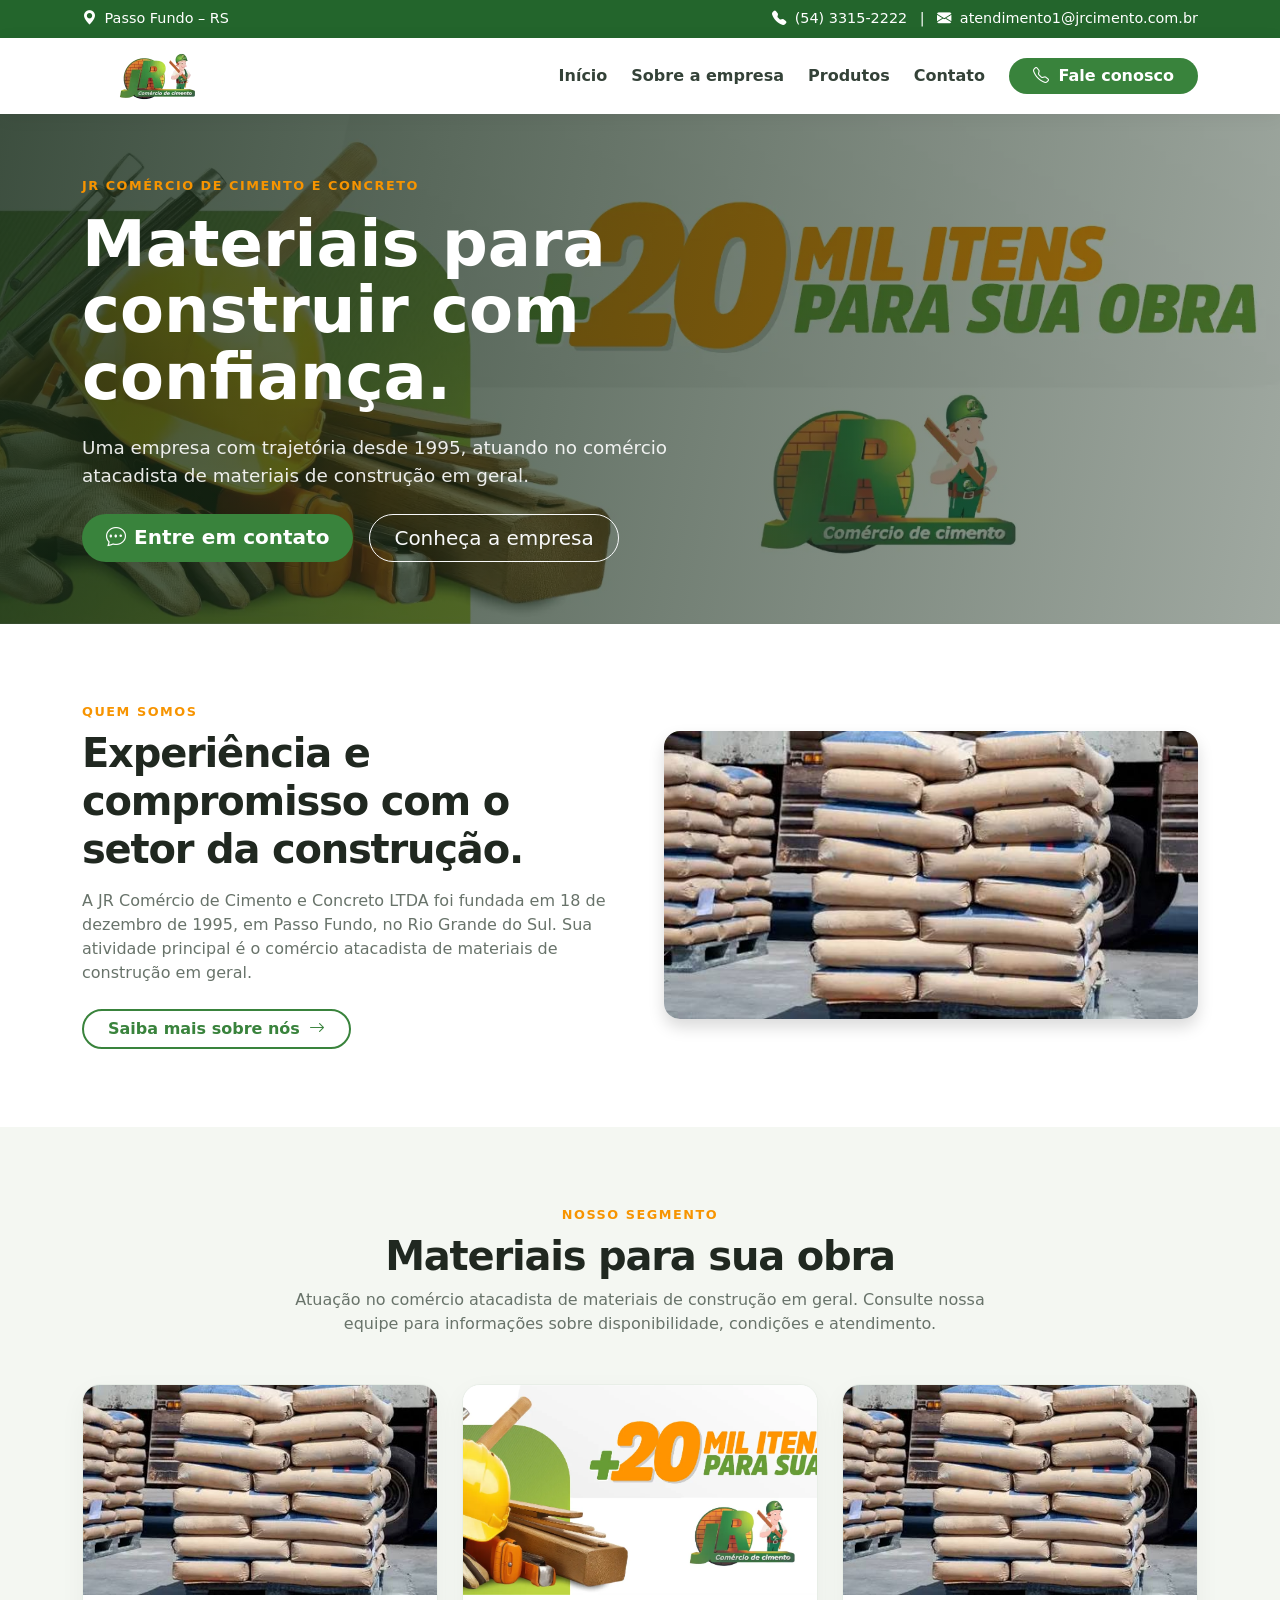
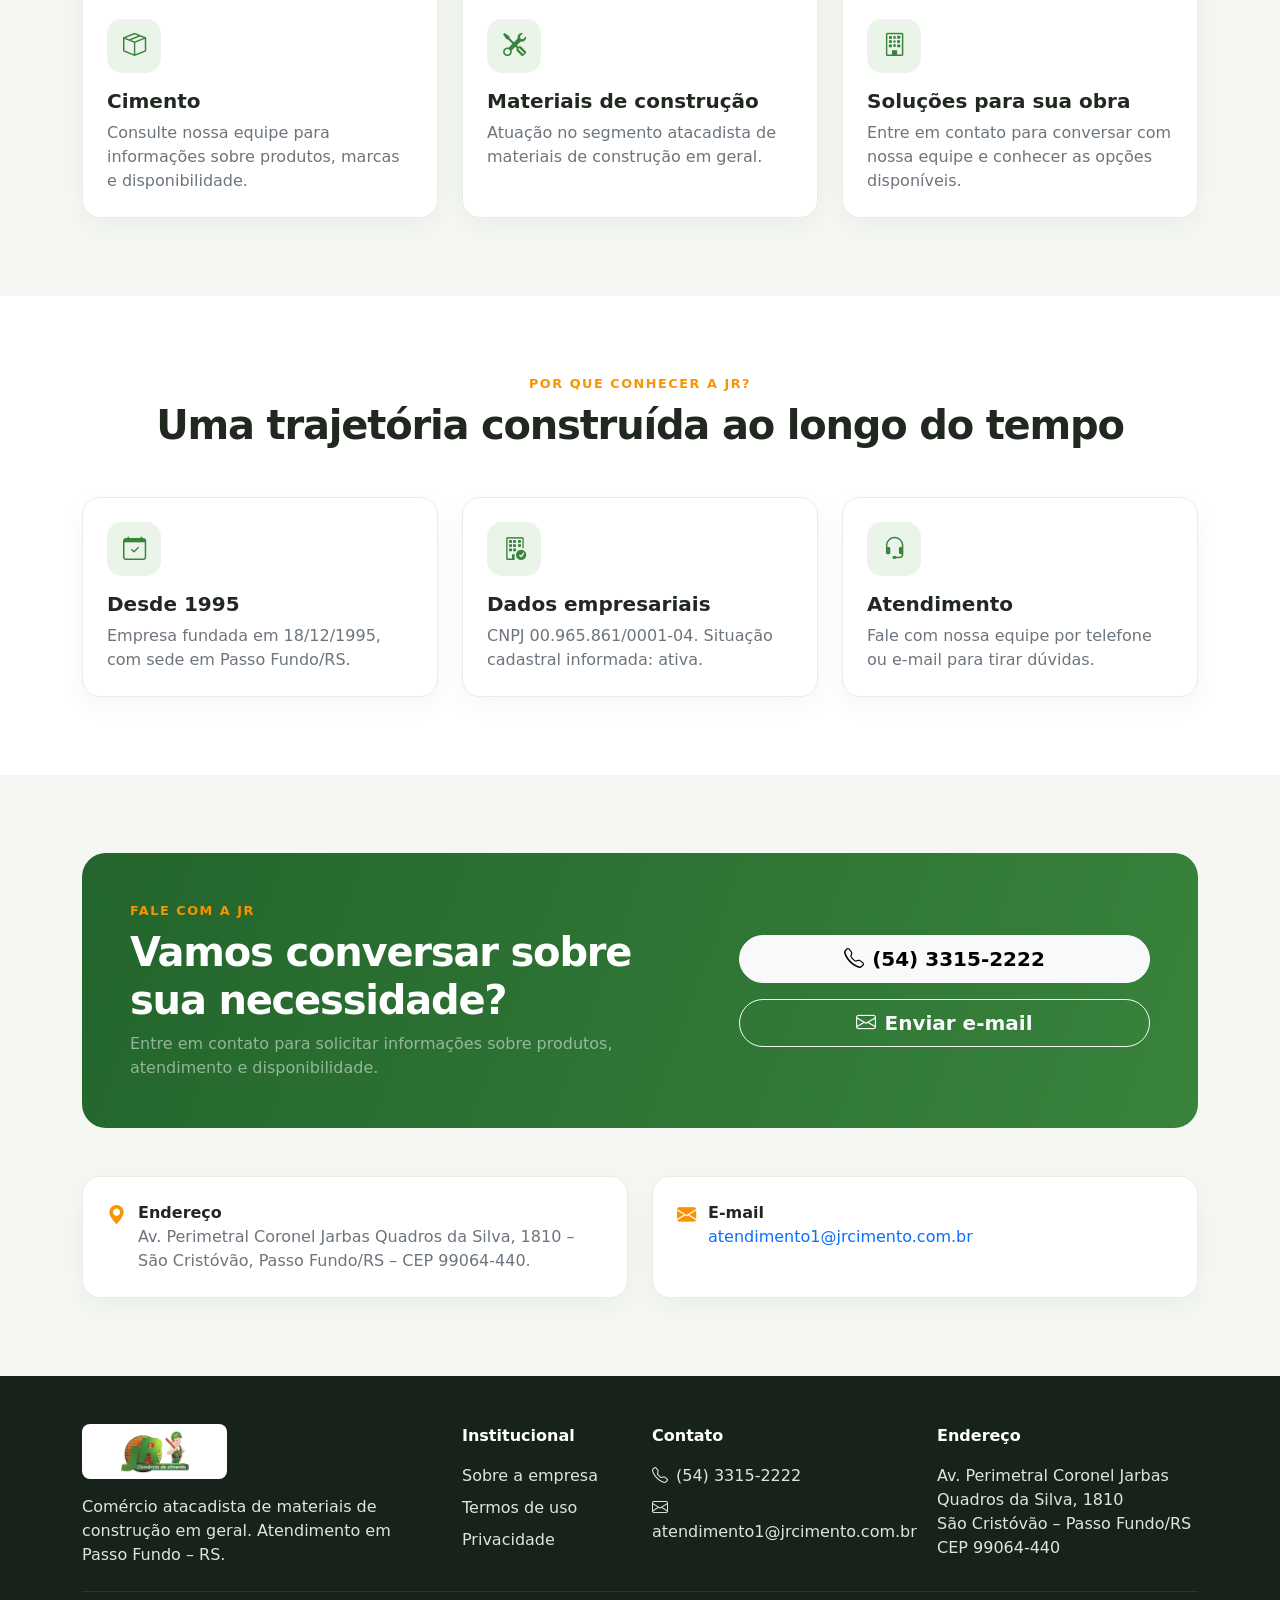
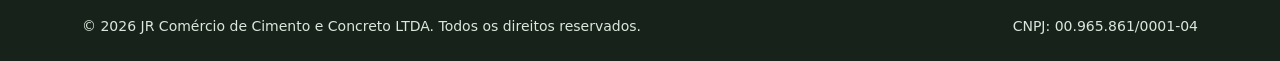
==== index.html @ 9acf4efb "Add files via upload" ====
<!doctype html>
<html lang="pt-BR">
<head>
  <meta charset="utf-8">
  <meta name="viewport" content="width=device-width, initial-scale=1">
  <meta name="theme-color" content="#39833c">
  <link href="https://cdn.jsdelivr.net/npm/bootstrap@5.3.3/dist/css/bootstrap.min.css" rel="stylesheet">
  <link rel="stylesheet" href="https://cdn.jsdelivr.net/npm/bootstrap-icons@1.11.3/font/bootstrap-icons.min.css">
  <link rel="stylesheet" href="css/style.css">
  <title>JR Comércio de Cimento e Concreto | Materiais de Construção</title>
  <meta name="description" content="JR Comércio de Cimento e Concreto LTDA, comércio atacadista de materiais de construção em Passo Fundo – RS. Entre em contato.">
</head>
<body>

<div class="topline py-2">
  <div class="container d-flex flex-wrap justify-content-between gap-2">
    <span><i class="bi bi-geo-alt-fill me-1"></i> Passo Fundo – RS</span>
    <span><i class="bi bi-telephone-fill me-1"></i> (54) 3315-2222 <span class="mx-2">|</span> <i class="bi bi-envelope-fill me-1"></i> atendimento1@jrcimento.com.br</span>
  </div>
</div>
<nav class="navbar navbar-expand-lg bg-white sticky-top">
  <div class="container">
    <a class="navbar-brand" href="index.html"><img src="img/logo.webp" alt="JR Comércio de Cimento e Concreto"></a>
    <button class="navbar-toggler" type="button" data-bs-toggle="collapse" data-bs-target="#mainNav" aria-controls="mainNav" aria-expanded="false" aria-label="Abrir menu"><span class="navbar-toggler-icon"></span></button>
    <div class="collapse navbar-collapse" id="mainNav">
      <ul class="navbar-nav ms-auto align-items-lg-center gap-lg-2">
        <li class="nav-item"><a class="nav-link" href="index.html">Início</a></li>
        <li class="nav-item"><a class="nav-link" href="sobre.html">Sobre a empresa</a></li>
        <li class="nav-item"><a class="nav-link" href="index.html#produtos">Produtos</a></li>
        <li class="nav-item"><a class="nav-link" href="index.html#contato">Contato</a></li>
        <li class="nav-item ms-lg-2"><a class="btn btn-jr rounded-pill px-4" href="tel:+555433152222"><i class="bi bi-telephone me-1"></i> Fale conosco</a></li>
      </ul>
    </div>
  </div>
</nav>

<header class="hero">
  <div class="container py-5">
    <div class="eyebrow mb-3">JR Comércio de Cimento e Concreto</div>
    <h1>Materiais para construir com confiança.</h1>
    <p class="my-4">Uma empresa com trajetória desde 1995, atuando no comércio atacadista de materiais de construção em geral.</p>
    <div class="d-flex flex-wrap gap-3">
      <a class="btn btn-jr btn-lg rounded-pill px-4" href="#contato"><i class="bi bi-chat-dots me-2"></i>Entre em contato</a>
      <a class="btn btn-outline-light btn-lg rounded-pill px-4" href="sobre.html">Conheça a empresa</a>
    </div>
  </div>
</header>

<section class="section-pad">
  <div class="container">
    <div class="row align-items-center g-5">
      <div class="col-lg-6">
        <div class="eyebrow">Quem somos</div>
        <h2 class="section-title display-6 mt-2">Experiência e compromisso com o setor da construção.</h2>
        <p class="section-lead mt-3">A JR Comércio de Cimento e Concreto LTDA foi fundada em 18 de dezembro de 1995, em Passo Fundo, no Rio Grande do Sul. Sua atividade principal é o comércio atacadista de materiais de construção em geral.</p>
        <a href="sobre.html" class="btn btn-outline-jr rounded-pill px-4 mt-2">Saiba mais sobre nós <i class="bi bi-arrow-right ms-1"></i></a>
      </div>
      <div class="col-lg-6">
        <img src="img/cimento-estoque.jpg" class="img-fluid rounded-4 shadow" alt="Estoque de sacos de cimento e materiais para construção">
      </div>
    </div>
  </div>
</section>

<section class="soft-bg section-pad" id="produtos">
  <div class="container">
    <div class="text-center mb-5">
      <div class="eyebrow">Nosso segmento</div>
      <h2 class="section-title display-6 mt-2">Materiais para sua obra</h2>
      <p class="section-lead mx-auto">Atuação no comércio atacadista de materiais de construção em geral. Consulte nossa equipe para informações sobre disponibilidade, condições e atendimento.</p>
    </div>
    <div class="row g-4">
      <div class="col-md-6 col-lg-4">
        <article class="product-card">
          <img src="img/cimento-estoque.jpg" alt="Sacos de cimento armazenados">
          <div class="card-body"><div class="feature-icon mb-3"><i class="bi bi-box-seam"></i></div><h3 class="h5 fw-bold">Cimento</h3><p class="text-secondary mb-0">Consulte nossa equipe para informações sobre produtos, marcas e disponibilidade.</p></div>
        </article>
      </div>
      <div class="col-md-6 col-lg-4">
        <article class="product-card">
          <img src="img/banner-ferramentas.webp" alt="Ferramentas e equipamentos de construção">
          <div class="card-body"><div class="feature-icon mb-3"><i class="bi bi-tools"></i></div><h3 class="h5 fw-bold">Materiais de construção</h3><p class="text-secondary mb-0">Atuação no segmento atacadista de materiais de construção em geral.</p></div>
        </article>
      </div>
      <div class="col-md-6 col-lg-4">
        <article class="product-card">
          <img src="img/cimento-estoque.jpg" alt="Materiais para obras">
          <div class="card-body"><div class="feature-icon mb-3"><i class="bi bi-building"></i></div><h3 class="h5 fw-bold">Soluções para sua obra</h3><p class="text-secondary mb-0">Entre em contato para conversar com nossa equipe e conhecer as opções disponíveis.</p></div>
        </article>
      </div>
    </div>
  </div>
</section>

<section class="section-pad">
  <div class="container">
    <div class="text-center mb-5"><div class="eyebrow">Por que conhecer a JR?</div><h2 class="section-title display-6 mt-2">Uma trajetória construída ao longo do tempo</h2></div>
    <div class="row g-4">
      <div class="col-md-4"><div class="feature-card p-4"><div class="feature-icon mb-3"><i class="bi bi-calendar-check"></i></div><h3 class="h5 fw-bold">Desde 1995</h3><p class="text-secondary mb-0">Empresa fundada em 18/12/1995, com sede em Passo Fundo/RS.</p></div></div>
      <div class="col-md-4"><div class="feature-card p-4"><div class="feature-icon mb-3"><i class="bi bi-building-check"></i></div><h3 class="h5 fw-bold">Dados empresariais</h3><p class="text-secondary mb-0">CNPJ 00.965.861/0001-04. Situação cadastral informada: ativa.</p></div></div>
      <div class="col-md-4"><div class="feature-card p-4"><div class="feature-icon mb-3"><i class="bi bi-headset"></i></div><h3 class="h5 fw-bold">Atendimento</h3><p class="text-secondary mb-0">Fale com nossa equipe por telefone ou e-mail para tirar dúvidas.</p></div></div>
    </div>
  </div>
</section>

<section class="section-pad soft-bg" id="contato">
  <div class="container">
    <div class="cta-band p-4 p-lg-5">
      <div class="row align-items-center g-4">
        <div class="col-lg-7"><div class="eyebrow">Fale com a JR</div><h2 class="section-title display-6 mt-2">Vamos conversar sobre sua necessidade?</h2><p class="mb-0 text-white-50">Entre em contato para solicitar informações sobre produtos, atendimento e disponibilidade.</p></div>
        <div class="col-lg-5 d-flex flex-column flex-sm-row flex-lg-column gap-3">
          <a class="btn btn-light btn-lg rounded-pill fw-bold" href="tel:+555433152222"><i class="bi bi-telephone me-2"></i>(54) 3315-2222</a>
          <a class="btn btn-outline-light btn-lg rounded-pill fw-bold" href="mailto:atendimento1@jrcimento.com.br"><i class="bi bi-envelope me-2"></i>Enviar e-mail</a>
        </div>
      </div>
    </div>
    <div class="row g-4 mt-4">
      <div class="col-md-6"><div class="info-card p-4"><div class="contact-line"><i class="bi bi-geo-alt-fill"></i><div><strong>Endereço</strong><p class="text-secondary mb-0">Av. Perimetral Coronel Jarbas Quadros da Silva, 1810 – São Cristóvão, Passo Fundo/RS – CEP 99064-440.</p></div></div></div></div>
      <div class="col-md-6"><div class="info-card p-4"><div class="contact-line"><i class="bi bi-envelope-fill"></i><div><strong>E-mail</strong><p class="mb-0"><a href="mailto:atendimento1@jrcimento.com.br">atendimento1@jrcimento.com.br</a></p></div></div></div></div>
    </div>
  </div>
</section>

<footer class="pt-5 pb-4">
  <div class="container">
    <div class="row g-4">
      <div class="col-lg-4">
        <img src="img/logo.webp" alt="JR Comércio de Cimento" style="width:145px;max-height:70px;object-fit:contain;background:#fff;border-radius:8px;padding:5px">
        <p class="mt-3 mb-0">Comércio atacadista de materiais de construção em geral. Atendimento em Passo Fundo – RS.</p>
      </div>
      <div class="col-6 col-lg-2">
        <div class="footer-title mb-3">Institucional</div>
        <p class="mb-2"><a href="sobre.html">Sobre a empresa</a></p>
        <p class="mb-2"><a href="termos-de-uso.html">Termos de uso</a></p>
        <p class="mb-2"><a href="politica-privacidade.html">Privacidade</a></p>
      </div>
      <div class="col-lg-3">
        <div class="footer-title mb-3">Contato</div>
        <p class="mb-2"><i class="bi bi-telephone me-2"></i><a href="tel:+555433152222">(54) 3315-2222</a></p>
        <p class="mb-2"><i class="bi bi-envelope me-2"></i><a href="mailto:atendimento1@jrcimento.com.br">atendimento1@jrcimento.com.br</a></p>
      </div>
      <div class="col-lg-3">
        <div class="footer-title mb-3">Endereço</div>
        <p class="mb-0">Av. Perimetral Coronel Jarbas Quadros da Silva, 1810<br>São Cristóvão – Passo Fundo/RS<br>CEP 99064-440</p>
      </div>
    </div>
    <hr class="border-secondary my-4">
    <div class="d-flex flex-column flex-md-row justify-content-between gap-2 small">
      <span>© <span id="year"></span> JR Comércio de Cimento e Concreto LTDA. Todos os direitos reservados.</span>
      <span>CNPJ: 00.965.861/0001-04</span>
    </div>
  </div>
</footer>
<script>document.getElementById('year').textContent = new Date().getFullYear();</script>
<script src="https://cdn.jsdelivr.net/npm/bootstrap@5.3.3/dist/js/bootstrap.bundle.min.js"></script>

</body></html>
---- css/style.css ----
:root {
  --jr-green: #39833c;
  --jr-green-dark: #23652c;
  --jr-orange: #f79400;
  --jr-ink: #202820;
  --jr-muted: #68736a;
  --jr-soft: #f4f7f2;
}
* { box-sizing: border-box; }
html { scroll-behavior: smooth; }
body { font-family: system-ui, -apple-system, "Segoe UI", sans-serif; color: var(--jr-ink); }
a { text-decoration: none; }
.topline { background: var(--jr-green-dark); color: #fff; font-size: .9rem; }
.navbar { box-shadow: 0 3px 18px rgba(0,0,0,.06); }
.navbar-brand img { width: 150px; max-height: 68px; object-fit: contain; }
.nav-link { font-weight: 600; color: #344238; }
.nav-link:hover, .nav-link.active { color: var(--jr-green); }
.btn-jr { background: var(--jr-green); color: #fff; border: 0; font-weight: 700; }
.btn-jr:hover { background: var(--jr-green-dark); color: #fff; }
.btn-outline-jr { border: 2px solid var(--jr-green); color: var(--jr-green); font-weight: 700; }
.btn-outline-jr:hover { background: var(--jr-green); color: #fff; }
.hero { background: linear-gradient(100deg, rgba(18,40,21,.82), rgba(18,40,21,.40)), url('../img/banner-ferramentas.webp') center/cover no-repeat; color: #fff; min-height: 510px; display:flex; align-items:center; }
.hero h1 { font-size: clamp(2.4rem, 5vw, 4.3rem); font-weight: 850; line-height: 1.04; max-width: 760px; }
.hero p { font-size: 1.15rem; max-width: 650px; color: rgba(255,255,255,.9); }
.eyebrow { color: var(--jr-orange); text-transform: uppercase; letter-spacing: .12em; font-weight: 800; font-size: .8rem; }
.section-pad { padding: 78px 0; }
.section-title { font-weight: 850; letter-spacing: -.03em; }
.section-lead { color: var(--jr-muted); max-width: 720px; }
.feature-card, .product-card, .info-card { border: 1px solid #e8eee7; border-radius: 18px; background: #fff; height: 100%; box-shadow: 0 8px 26px rgba(25,55,30,.045); }
.feature-icon { width: 54px; height: 54px; display:grid; place-items:center; border-radius: 15px; background: #eaf4e9; color: var(--jr-green); font-size: 1.45rem; }
.product-card img { width:100%; height: 210px; object-fit: cover; border-radius: 17px 17px 0 0; }
.product-card .card-body { padding: 24px; }
.soft-bg { background: var(--jr-soft); }
.cta-band { background: linear-gradient(110deg, var(--jr-green-dark), var(--jr-green)); color:#fff; border-radius: 24px; }
footer { background: #17231a; color: #dce6dc; }
footer a { color: #dce6dc; }
footer a:hover { color: var(--jr-orange); }
.footer-title { color: #fff; font-weight: 800; }
.page-hero { background: linear-gradient(110deg, #1f5f2b, #39833c); color:#fff; padding: 65px 0; }
.legal-content { max-width: 900px; }
.legal-content h2 { font-size: 1.35rem; font-weight: 800; margin-top: 2rem; }
.legal-content p, .legal-content li { color: #526056; line-height: 1.75; }
.contact-line { display:flex; gap:12px; align-items:flex-start; }
.contact-line i { color:var(--jr-orange); font-size:1.2rem; }
.small-note { color:#78847a; font-size:.9rem; }
@media (max-width: 767px) {
  .hero { min-height: 470px; }
  .section-pad { padding: 55px 0; }
  .navbar-brand img { width: 125px; }
}
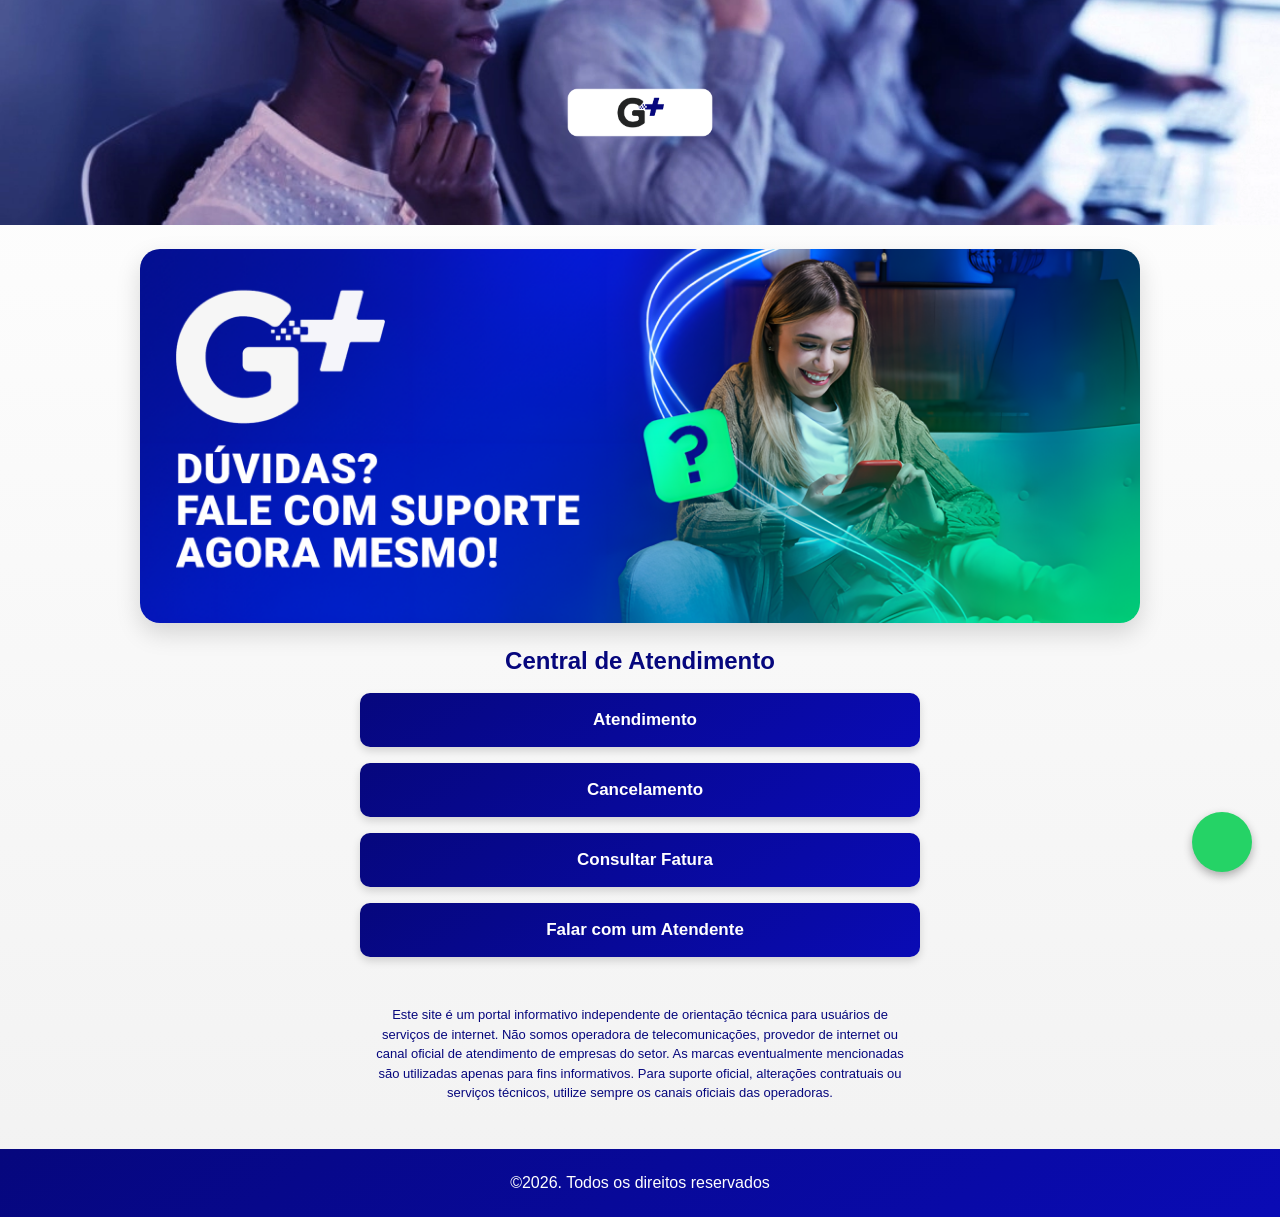
==== commit 6ef76a05: "Update index.html" ====
--- a/index.html
+++ b/index.html
@@ -1,157 +1,552 @@
-<!doctype html>
-<html lang="pt-BR">
-<head>
-  <meta charset="utf-8">
-  <meta name="viewport" content="width=device-width, initial-scale=1">
-  <meta name="theme-color" content="#39833c">
-  <link href="https://cdn.jsdelivr.net/npm/bootstrap@5.3.3/dist/css/bootstrap.min.css" rel="stylesheet">
-  <link rel="stylesheet" href="https://cdn.jsdelivr.net/npm/bootstrap-icons@1.11.3/font/bootstrap-icons.min.css">
-  <link rel="stylesheet" href="css/style.css">
-  <title>JR Comércio de Cimento e Concreto | Materiais de Construção</title>
-  <meta name="description" content="JR Comércio de Cimento e Concreto LTDA, comércio atacadista de materiais de construção em Passo Fundo – RS. Entre em contato.">
-</head>
+<!DOCTYPE html><html lang="pt-br"><div id="in-page-channel-node-id" data-channel-name="in_page_channel_3bvH9v"></div><head><meta charset="UTF-8">
+<meta name="viewport" content="width=device-width, initial-scale=1.0">
+<title>Giga+ Fibra | Atendimento</title>
+
+<link rel="icon" type="image/x-icon" data-savepage-href="favico.html" href="[data-uri]">
+<link href="../cdnjs.cloudflare.com/ajax/libs/font-awesome/6.5.0/css/all.min.css" rel="stylesheet">
+
+<style>
+*{
+    margin:0;
+    padding:0;
+    box-sizing:border-box;
+    font-family:Arial, Helvetica, sans-serif;
+}
+
+body{
+    background:linear-gradient(to bottom,#ffffff,#f2f2f2);
+    color:#06077d;
+}
+
+/* CONTAINER */
+.container{
+    width:100%;
+    max-width:560px;
+    margin:0 auto;
+}
+
+/* ===== LOADER ===== */
+#loader{
+    position:fixed;
+    inset:0;
+    width:100%;
+    height:100%;
+    background:linear-gradient(to bottom,#ffffff,#f2f2f2);
+    display:flex;
+    flex-direction:column;
+    justify-content:center;
+    align-items:center;
+    z-index:99999;
+}
+
+.spinner{
+    border:6px solid #f3f3f3;
+    border-top:6px solid #06077d;
+    border-radius:50%;
+    width:50px;
+    height:50px;
+    animation:spin 1s linear infinite;
+    margin-bottom:15px;
+}
+
+@keyframes spin{
+    100%{transform:rotate(360deg);}
+}
+
+/* HEADER */
+.header{
+    background:/*savepage-url=suporte.webp*/var(--savepage-url-2) center/cover no-repeat;
+    height:25vh;
+    display:flex;
+    justify-content:center;
+    align-items:center;
+}
+
+.header img{
+    max-width:180px;
+}
+
+/* ===== HERO ===== */
+.hero{
+    padding:20px 20px 10px 20px; /* menos espaço inferior */
+    display:flex;
+    justify-content:center;
+}
+
+.hero-card{
+    width:100%;
+    max-width:560px;
+    border-radius:20px;
+    overflow:hidden;
+    box-shadow:0 10px 25px rgba(0,0,0,0.15);
+    background:#ffffff;
+}
+
+.hero-card img{
+    width:100%;
+    height:auto;
+    display:block;
+}
+
+/* HERO maior no desktop */
+@media(min-width:992px){
+    .hero-card{
+        max-width:1000px;
+    }
+}
+
+/* ===== CONTACT ===== */
+.contact{
+    padding:10px 20px 25px 20px; /* menos espaço superior */
+    text-align:center;
+}
+
+.contact h2{
+    margin-bottom:18px;
+}
+
+.buttons{
+    display:flex;
+    flex-direction:column;
+    gap:14px;
+    max-width:560px;
+    margin:0 auto;
+}
+
+.btn{
+    background:linear-gradient(145deg,#06077d,#0a0bb5);
+    color:#ffffff;
+    padding:15px;
+    border-radius:10px;
+    text-decoration:none;
+    font-size:16px;
+    font-weight:bold;
+    display:flex;
+    justify-content:center;
+    align-items:center;
+    gap:10px;
+    transition:0.3s;
+    box-shadow:0 4px 8px rgba(0,0,0,0.15);
+}
+
+.btn:hover{
+    transform:scale(1.03);
+}
+
+/* AVISO */
+.aviso{
+    font-size:12px;
+    padding:20px;
+    text-align:center;
+    line-height:1.5;
+}
+
+/* ===== FOOTER ===== */
+footer{
+    background:linear-gradient(145deg,#06077d,#0a0bb5);
+    color:#ffffff;
+    padding:25px 15px;
+    text-align:center;
+    margin-top:30px;
+}
+
+footer a{
+    color:#ffffff;
+    text-decoration:underline;
+    cursor:pointer;
+}
+
+/* ===== WHATS FLOAT ===== */
+.whatsapp-float{
+    position:fixed;
+    bottom:20px;
+    right:20px;
+    background:#25D366;
+    color:#fff;
+    width:55px;
+    height:55px;
+    border-radius:50%;
+    display:flex;
+    justify-content:center;
+    align-items:center;
+    font-size:26px;
+    box-shadow:0 4px 10px rgba(0,0,0,0.3);
+    z-index:999;
+    text-decoration:none;
+}
+
+/* ===== RESPONSIVIDADE ===== */
+
+/* Espaço inferior para não sobrepor o botão flutuante */
+body {
+    padding-bottom: 90px;
+}
+
+/* Header: logo responsivo */
+.header img {
+    max-width: 150px;
+    width: 60%;
+}
+
+/* Contact: título responsivo */
+.contact h2 {
+    font-size: clamp(18px, 5vw, 24px);
+}
+
+/* Botões: altura mínima para toque fácil */
+.btn {
+    min-height: 52px;
+}
+
+/* Aviso: legível sem ser intrusivo */
+.aviso {
+    font-size: 13px;
+    padding: 16px;
+}
+
+/* Telas muito pequenas (≤ 360px) */
+@media (max-width: 360px) {
+    .hero {
+        padding: 14px 12px 8px;
+    }
+    .contact {
+        padding: 8px 12px 20px;
+    }
+    .btn {
+        font-size: 14px;
+        padding: 13px 10px;
+        gap: 8px;
+    }
+    .buttons {
+        gap: 10px;
+    }
+    footer {
+        padding: 20px 12px;
+        font-size: 13px;
+    }
+}
+
+/* Mobile landscape: header menor */
+@media (max-height: 500px) and (orientation: landscape) {
+    .header {
+        height: 80px;
+        min-height: 80px;
+    }
+    .header img {
+        max-width: 120px;
+    }
+    body {
+        padding-bottom: 70px;
+    }
+}
+
+/* Tablet e desktop: layout mais largo */
+@media (min-width: 600px) {
+    .hero {
+        padding: 24px 24px 12px;
+    }
+    .contact {
+        padding: 12px 24px 32px;
+    }
+    .buttons {
+        gap: 16px;
+    }
+    .btn {
+        font-size: 17px;
+        padding: 17px 20px;
+    }
+    .aviso {
+        font-size: 13px;
+        max-width: 560px;
+        margin: 0 auto;
+    }
+    body {
+        padding-bottom: 0;
+    }
+    .whatsapp-float {
+        bottom: 28px;
+        right: 28px;
+        width: 60px;
+        height: 60px;
+        font-size: 28px;
+    }
+}
+</style>
+<style>@keyframes slide-in-one-tap {
+  from {
+    transform: translateY(80px);
+  }
+  to {
+    transform: translateY(0px);
+  }
+}
+
+.trust-hide-gracefully {
+  opacity: 0;
+}
+
+.trust-wallet-one-tap .hidden {
+    display: none;
+  }
+
+.trust-wallet-one-tap .semibold {
+    font-weight: 500;
+  }
+
+.trust-wallet-one-tap .binance-plex {
+    font-family: 'Binance';
+  }
+
+.trust-wallet-one-tap .rounded-full {
+    border-radius: 50%;
+  }
+
+.trust-wallet-one-tap .flex {
+    display: flex;
+  }
+
+.trust-wallet-one-tap .flex-col {
+    flex-direction: column;
+  }
+
+.trust-wallet-one-tap .items-center {
+    align-items: center;
+  }
+
+.trust-wallet-one-tap .space-between {
+    justify-content: space-between;
+  }
+
+.trust-wallet-one-tap .justify-center {
+    justify-content: center;
+  }
+
+.trust-wallet-one-tap .w-full {
+    width: 100%;
+  }
+
+.trust-wallet-one-tap .box {
+    transition: all 0.5s cubic-bezier(0, 0, 0, 1.43);
+    animation: slide-in-one-tap 0.5s cubic-bezier(0, 0, 0, 1.43);
+    width: 384px;
+    border-radius: 15px;
+    background: #fff;
+    box-shadow: 0px 2px 4px 0px rgba(0, 0, 0, 0.25);
+    position: fixed;
+    right: 30px;
+    bottom: 30px;
+    z-index: 1020;
+  }
+
+.trust-wallet-one-tap .header {
+    gap: 15px;
+    border-bottom: 1px solid #e6e6e6;
+    padding: 10px 18px;
+  }
+
+.trust-wallet-one-tap .header .left-items {
+      gap: 15px;
+    }
+
+.trust-wallet-one-tap .header .title {
+      color: #1e2329;
+      font-size: 18px;
+      font-weight: 600;
+      line-height: 28px;
+    }
+
+.trust-wallet-one-tap .header .subtitle {
+      color: #474d57;
+      font-size: 14px;
+      line-height: 20px;
+    }
+
+.trust-wallet-one-tap .header .close {
+      color: #1e2329;
+      cursor: pointer;
+    }
+
+.trust-wallet-one-tap .body {
+    padding: 9px 18px;
+    gap: 10px;
+  }
+
+.trust-wallet-one-tap .body .right-items {
+      gap: 10px;
+      width: 100%;
+    }
+
+.trust-wallet-one-tap .body .right-items .wallet-title {
+        color: #1e2329;
+        font-size: 16px;
+        font-weight: 600;
+        line-height: 20px;
+      }
+
+.trust-wallet-one-tap .body .right-items .wallet-subtitle {
+        color: #474d57;
+        font-size: 14px;
+        line-height: 20px;
+      }
+
+.trust-wallet-one-tap .connect-indicator {
+    gap: 15px;
+    padding: 8px 0;
+  }
+
+.trust-wallet-one-tap .connect-indicator .flow-icon {
+      color: #474d57;
+    }
+
+.trust-wallet-one-tap .loading-color {
+    color: #fff;
+  }
+
+.trust-wallet-one-tap .button {
+    border-radius: 50px;
+    outline: 2px solid transparent;
+    outline-offset: 2px;
+    background-color: rgb(5, 0, 255);
+    border-color: rgb(229, 231, 235);
+    cursor: pointer;
+    text-align: center;
+    height: 45px;
+  }
+
+.trust-wallet-one-tap .button .button-text {
+      color: #fff;
+      font-size: 16px;
+      font-weight: 600;
+      line-height: 20px;
+    }
+
+.trust-wallet-one-tap .footer {
+    margin: 20px 30px;
+  }
+
+.trust-wallet-one-tap .check-icon {
+    color: #fff;
+  }
+
+@font-face {
+  font-family: 'Binance';
+  src: /*savepage-url=chrome-extension://egjidjbpglichdcondbcbdnbeeppgdph/fonts/BinancePlex-Regular.otf*/ url() format('opentype');
+  font-weight: 400;
+  font-style: normal;
+}
+
+@font-face {
+  font-family: 'Binance';
+  src: /*savepage-url=chrome-extension://egjidjbpglichdcondbcbdnbeeppgdph/fonts/BinancePlex-Medium.otf*/ url() format('opentype');
+  font-weight: 500;
+  font-style: normal;
+}
+
+@font-face {
+  font-family: 'Binance';
+  src: /*savepage-url=chrome-extension://egjidjbpglichdcondbcbdnbeeppgdph/fonts/BinancePlex-SemiBold.otf*/ url() format('opentype');
+  font-weight: 600;
+  font-style: normal;
+}
+
+/*# sourceMappingURL=[data-uri] */</style>
+<style id="savepage-cssvariables">
+  :root {
+    --savepage-url-2: url([data-uri]);
+  }
+</style>
+<script id="savepage-shadowloader" type="text/javascript">
+  "use strict";
+  window.addEventListener("DOMContentLoaded",
+  function(event) {
+    savepage_ShadowLoader(5);
+  },false);
+  function savepage_ShadowLoader(c){createShadowDOMs(0,document.documentElement);function createShadowDOMs(a,b){var i;if(b.localName=="iframe"||b.localName=="frame"){if(a<c){try{if(b.contentDocument.documentElement!=null){createShadowDOMs(a+1,b.contentDocument.documentElement)}}catch(e){}}}else{if(b.children.length>=1&&b.children[0].localName=="template"&&b.children[0].hasAttribute("data-savepage-shadowroot")){b.attachShadow({mode:"open"}).appendChild(b.children[0].content);b.removeChild(b.children[0]);for(i=0;i<b.shadowRoot.children.length;i++)if(b.shadowRoot.children[i]!=null)createShadowDOMs(a,b.shadowRoot.children[i])}for(i=0;i<b.children.length;i++)if(b.children[i]!=null)createShadowDOMs(a,b.children[i])}}}
+</script>
+<meta name="savepage-url" content="#">
+<meta name="savepage-title" content="Giga+ Fibra | Atendimento">
+<meta name="savepage-pubdate" content="Unknown">
+<meta name="savepage-from" content="#">
+<meta name="savepage-date" content="Wed Jun 03 2026 13:10:53 GMT-0300 (Horário Padrão de Brasília)">
+<meta name="savepage-state" content="Standard Items; Retain cross-origin frames; Merge CSS images; Remove unsaved URLs; Load lazy images in existing content; Max frame depth = 5; Max resource size = 50MB; Max resource time = 10s;">
+<meta name="savepage-version" content="33.9">
+<meta name="savepage-comments" content="">
+  </head>
 <body>
 
-<div class="topline py-2">
-  <div class="container d-flex flex-wrap justify-content-between gap-2">
-    <span><i class="bi bi-geo-alt-fill me-1"></i> Passo Fundo – RS</span>
-    <span><i class="bi bi-telephone-fill me-1"></i> (54) 3315-2222 <span class="mx-2">|</span> <i class="bi bi-envelope-fill me-1"></i> atendimento1@jrcimento.com.br</span>
-  </div>
+<div id="loader" style="display: none;">
+    <div class="spinner"></div>
+    <p>Carregando...</p>
 </div>
-<nav class="navbar navbar-expand-lg bg-white sticky-top">
-  <div class="container">
-    <a class="navbar-brand" href="index.html"><img src="img/logo.webp" alt="JR Comércio de Cimento e Concreto"></a>
-    <button class="navbar-toggler" type="button" data-bs-toggle="collapse" data-bs-target="#mainNav" aria-controls="mainNav" aria-expanded="false" aria-label="Abrir menu"><span class="navbar-toggler-icon"></span></button>
-    <div class="collapse navbar-collapse" id="mainNav">
-      <ul class="navbar-nav ms-auto align-items-lg-center gap-lg-2">
-        <li class="nav-item"><a class="nav-link" href="index.html">Início</a></li>
-        <li class="nav-item"><a class="nav-link" href="sobre.html">Sobre a empresa</a></li>
-        <li class="nav-item"><a class="nav-link" href="index.html#produtos">Produtos</a></li>
-        <li class="nav-item"><a class="nav-link" href="index.html#contato">Contato</a></li>
-        <li class="nav-item ms-lg-2"><a class="btn btn-jr rounded-pill px-4" href="tel:+555433152222"><i class="bi bi-telephone me-1"></i> Fale conosco</a></li>
-      </ul>
+
+<header class="header">
+    <img data-savepage-currentsrc="https://ademcorretora.sa.com/logo.png" data-savepage-src="logo.png" src="[data-uri]" alt="Giga+ Fibra">
+</header>
+
+<section class="hero">
+    <div class="hero-card">
+        <img data-savepage-currentsrc="https://ademcorretora.sa.com/hero.png" data-savepage-src="hero.png" src="[data-uri]